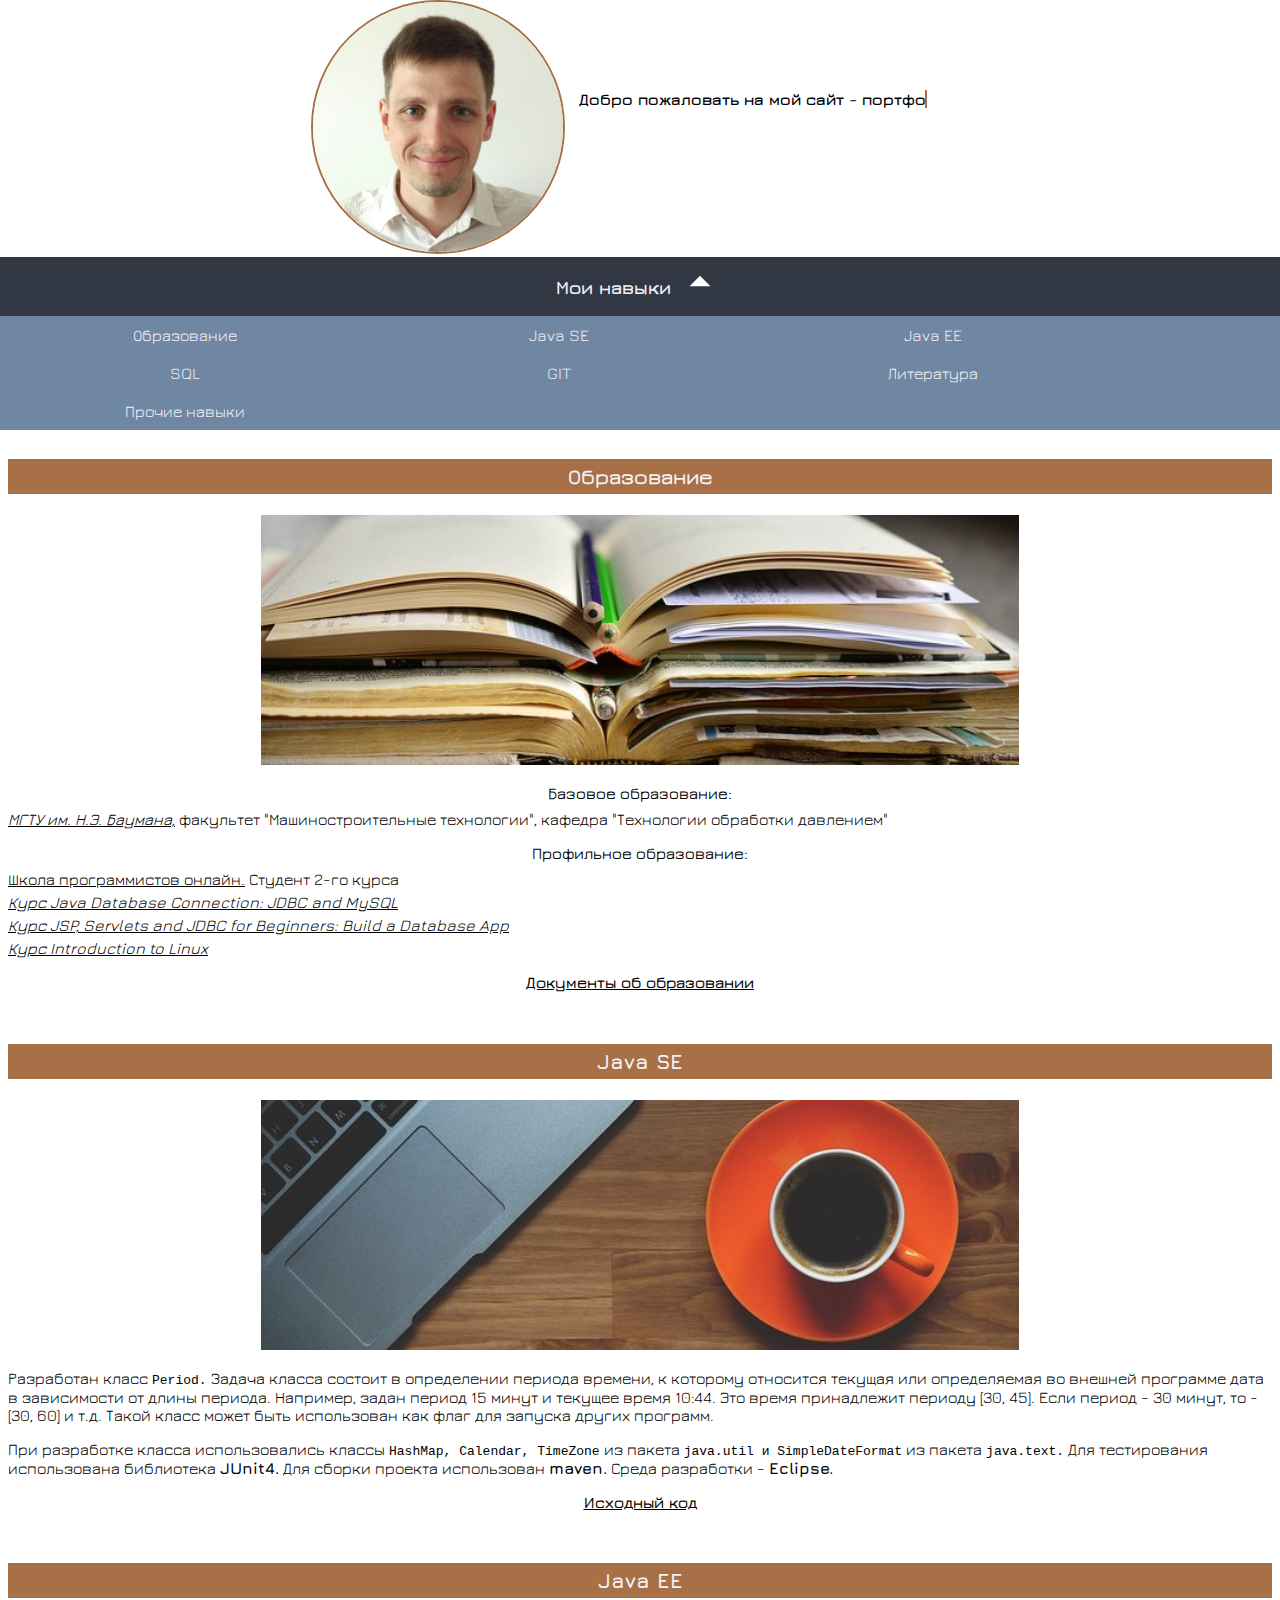
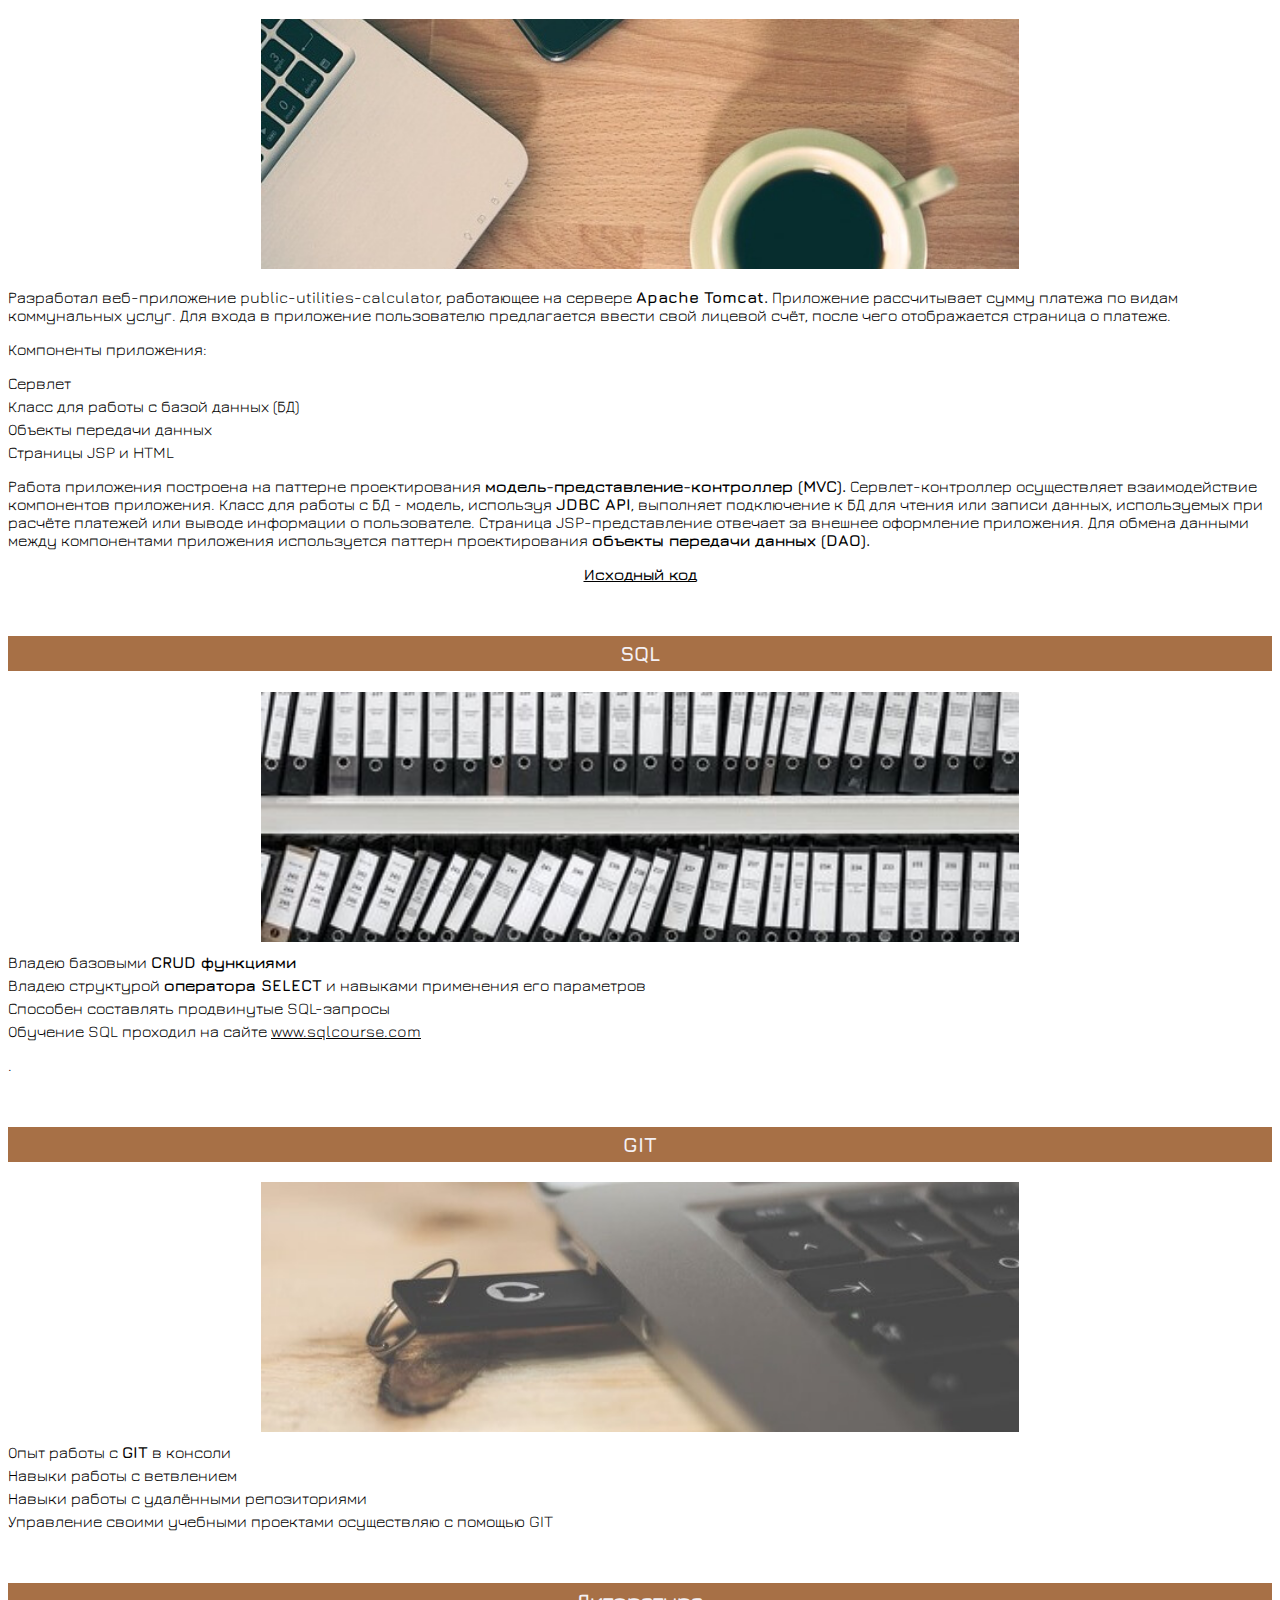
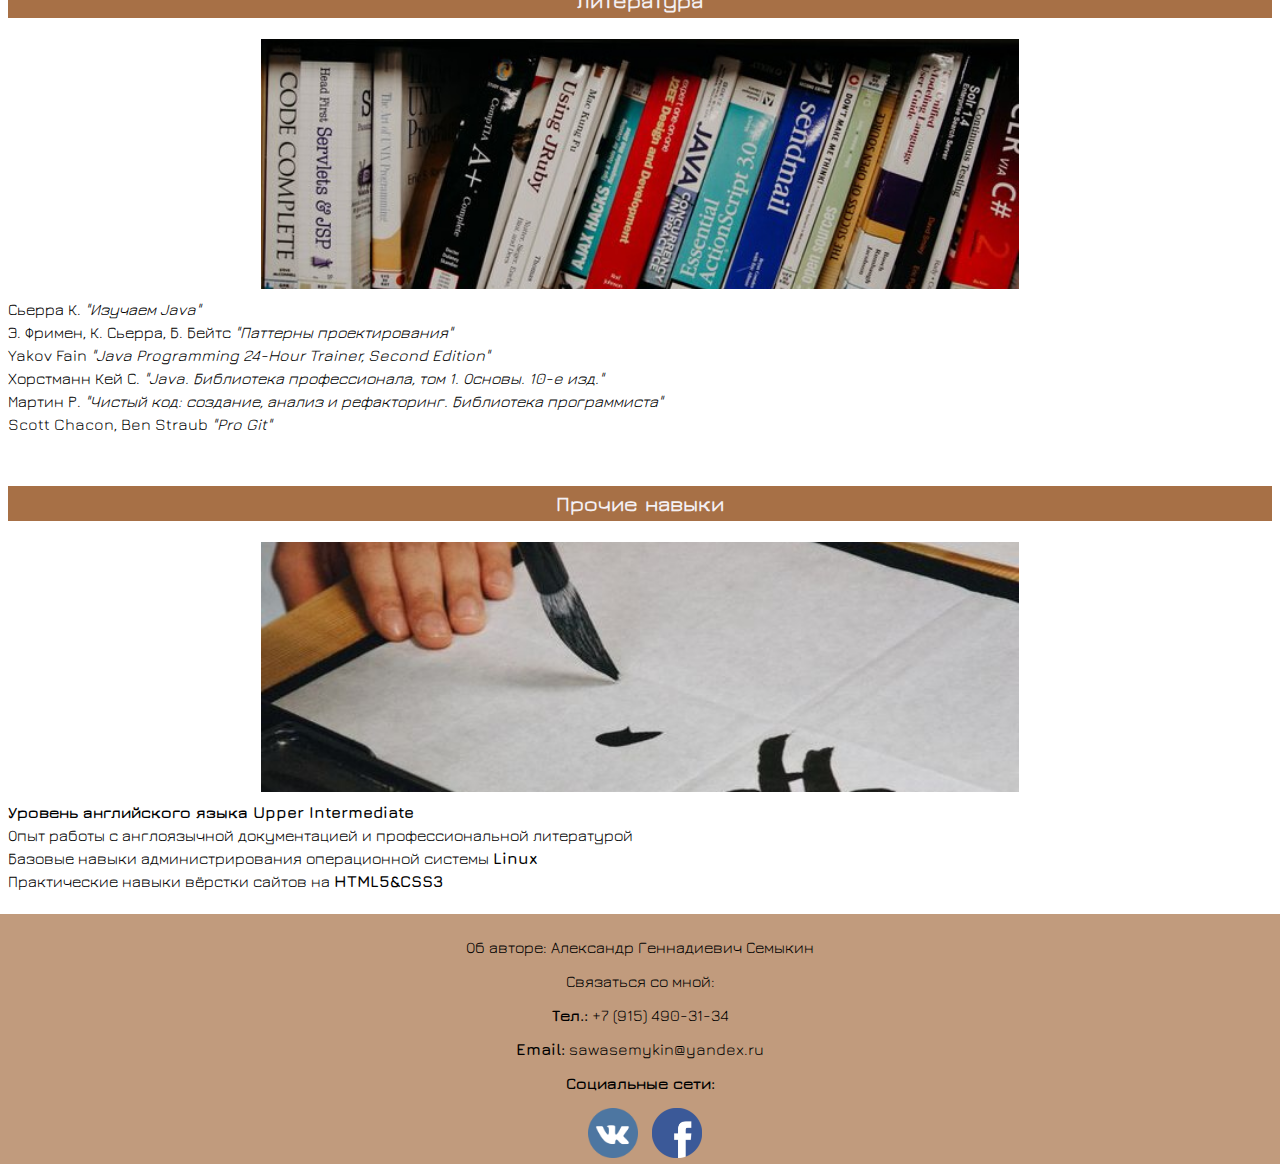
==== index.html @ edc9e71e "initial commit" ====
<!DOCTYPE html>
<html lang="ru">

<head>
    <meta charset="UTF-8">
    <meta name="viewport" content="width=device-width, initial-scale=1.0">
    <meta http-equiv="X-UA-Compatible" content="ie=edge">
    <link rel="stylesheet" href="./css/style.css">
    <link rel="stylesheet" href="./css/typing.css">
    <title>Мой портфолио</title>

</head>

<body>
    <header>
        <img class="avatar" src="./imgs/avatar3.jpg" alt="Мой аватар">
        <div class="css-typing">
            <p>Добро пожаловать на мой сайт - портфолио!</p>
            <p>Меня зовут Александр Семыкин.</p>
            <p>Я java - разработчик.</p>
            <p>Предлагаю ознакомиться с моими навыками.</p>
        </div>
    </header>

    <main>
        <div class="menu-container">
            <div class="btn-container">
                <h3>Мои навыки</h3>
                <div class="skills-btn" id="btn"></div>
            </div>
            <div class="skills-menu" id="menu">
                <ul class="menu-content">
                    <li>
                        <a href="#edu">
                            <div>Образование</div>
                        </a>
                    </li>
                    <li>
                        <a href="#java-se">
                            <div>Java SE</div>
                        </a>
                    </li>
                    <li>
                        <a href="#java-ee">
                            <div>Java EE</div>
                        </a>
                    </li>
                    <li>
                        <a href="#sql">
                            <div>SQL</div>
                        </a>
                    </li>
                    <li>
                        <a href="#git">
                            <div>GIT</div>
                        </a>
                    </li>
                    <li>
                        <a href="#lit">
                            <div>Литература</div>
                        </a>
                    </li>
                    <li>
                        <a href="#other">
                            <div>Прочие навыки</div>
                        </a>
                    </li>
                </ul>
            </div>
        </div>

        <article>
            <header>
                <div id="edu" class="space"></div>
                <h3>Образование</h3>
                <img class="pics" src="./imgs/edu.jpg" alt="">
            </header>
            <p class="subtitle">Базовое образование:</p>
            <ul>
                <li>
                    <cite>
                        <a href="http://www.bmstu.ru/">МГТУ им. Н.Э. Баумана,</a>
                    </cite> факультет "Машиностроительные технологии", кафедра "Технологии обработки давлением" </li>
            </ul>
            <p class="subtitle">Профильное образование:</p>
            <ul>
                <li>
                    <a href="https://informatics.ru/">Школа программистов онлайн.</a> Студент 2-го курса</li>
                <li>
                    <cite>
                        <a href="https://www.udemy.com/how-to-connect-java-jdbc-to-mysql/learn/v4/overview">Курс Java Database Connection: JDBC and MySQL</a>
                    </cite>
                </li>
                <li></li>
                <li>
                    <cite>
                        <a href="https://www.udemy.com/jsp-tutorial/learn/v4/overview">Курс JSP, Servlets and JDBC for Beginners: Build a Database App</a>
                    </cite>
                </li>
                <li></li>
                <li>
                    <cite>
                        <a href="https://www.edx.org/course/introduction-linux-linuxfoundationx-lfs101x-1">Курс Introduction to Linux</a>
                    </cite>
                </li>
            </ul>
            <p class="link-to-src">
                <a href="./sertifs.html">Документы об образовании</a>
            </p>
        </article>
        <article>
            <header>
                <div id="java-se" class="space"></div>
                <h3>Java SE</h3>
                <img class="pics" src="./imgs/java-se.jpg" alt="">
            </header>
            <p>Разработан класс
                <code>Period.</code> Задача класса состоит в определении периода времени, к которому относится текущая или определяемая во внешней
                программе дата в зависимости от длины периода. Например, задан период 15 минут и текущее время 10:44. Это
                время принадлежит периоду [30, 45]. Если период - 30 минут, то - [30, 60] и т.д. Такой класс может быть использован
                как флаг для запуска других программ.
            </p>
            <p>При разработке класса использовались классы
                <code>HashMap, Calendar, TimeZone</code> из пакета
                <code>java.util и SimpleDateFormat</code> из пакета
                <code>java.text.</code> Для тестирования использована библиотека
                <strong>JUnit4.</strong> Для сборки проекта использован
                <strong>maven.</strong> Среда разработки -
                <strong>Eclipse.</strong>
            </p>
            <p class="link-to-src">
                <a href="https://github.com/SawaSemykin/period">Исходный код</a>
            </p>
        </article>
        <article>
            <header>
                <div id="java-ee" class="space"></div>
                <h3>Java EE</h3>
                <img class="pics" src="./imgs/java-ee.jpg" alt="">
            </header>
            <p>Разработал веб-приложение public-utilities-calculator, работающее на сервере
                <strong>Apache Tomcat.</strong> Приложение рассчитывает сумму платежа по видам коммунальных услуг. Для входа в приложение
                пользователю предлагается ввести свой лицевой счёт, после чего отображается страница о платеже.
            </p>
            <p>Компоненты приложения:</p>
            <ul>
                <li>Сервлет</li>
                <li>Класс для работы с базой данных (БД)</li>
                <li>Объекты передачи данных</li>
                <li>Страницы JSP и HTML</li>
            </ul>
            <p>Работа приложения построена на паттерне проектирования
                <strong>модель-представление-контроллер (MVC).</strong> Сервлет-контроллер осуществляет взаимодействие компонентов
                приложения. Класс для работы с БД - модель, используя
                <strong>JDBC API</strong>, выполняет подключение к БД для чтения или записи данных, используемых при расчёте платежей
                или выводе информации о пользователе. Страница JSP-представление отвечает за внешнее оформление приложения.
                Для обмена данными между компонентами приложения используется паттерн проектирования
                <strong>объекты передачи данных (DAO).</strong>
            </p>

            <p class="link-to-src">
                <a href="https://github.com/SawaSemykin/public-utilities-calculator">Исходный код</a>
            </p>
        </article>
        <article>
            <header>
                <div id="sql" class="space"></div>
                <h3>SQL</h3>
                <img class="pics" src="./imgs/sql.jpg" alt="">
            </header>
            <ul>
                <li>Владею базовыми
                    <strong>CRUD функциями</strong>
                </li>
                <li>Владею структурой
                    <strong>оператора SELECT</strong> и навыками применения его параметров</li>
                <li>Способен составлять продвинутые SQL-запросы</li>
                <li>Обучение SQL проходил на сайте
                    <a href="http://www.sqlcourse.com/">www.sqlcourse.com</a>
                </li>
                <li></li>
            </ul>
            <p> .
        </article>
        <article>
            <header>
                <div id="git" class="space"></div>
                <h3>GIT</h3>
                <img class="pics" src="./imgs/git.jpg" alt="">
            </header>
            <ul>
                <li>Опыт работы с
                    <strong>GIT</strong> в консоли</li>
                <li>Навыки работы с ветвлением</li>
                <li>Навыки работы с удалёнными репозиториями</li>
                <li>Управление своими учебными проектами осуществляю с помощью GIT
                </li>
            </ul>
        </article>
        <article>
            <header>
                <div id="lit" class="space"></div>
                <h3>Литература</h3>
                <img class="pics" src="./imgs/lit.jpg" alt="">
            </header>
            <ul>
                <li>
                    Сьерра К.
                    <cite>"Изучаем Java"</cite>
                </li>
                <li>
                    Э. Фримен, К. Сьерра, Б. Бейтс
                    <cite>"Паттерны проектирования"</cite>
                </li>
                <li>
                    Yakov Fain
                    <cite>"Java Programming 24-Hour Trainer, Second Edition"</cite>
                </li>
                <li>
                    Хорстманн Кей С.
                    <cite>"Java. Библиотека профессионала, том 1. Основы. 10-e изд."</cite>
                </li>
                <li>
                    Мартин Р.
                    <cite>"Чистый код: создание, анализ и рефакторинг. Библиотека программиста"</cite>
                </li>
                <li>Scott Chacon, Ben Straub
                    <cite>"Pro Git"</cite>
                </li>
            </ul>
        </article>
        <article>
            <header>
                <div id="other" class="space"></div>
                <h3>Прочие навыки</h3>
                <img class="pics" src="./imgs/other.jpeg" alt="">
            </header>
            <ul>
                <li>
                    <strong>Уровень английского языка Upper Intermediate</strong>
                </li>
                <li>Опыт работы с англоязычной документацией и профессиональной литературой
                </li>
                <li>Базовые навыки администрирования операционной системы
                    <strong>Linux</strong>
                </li>
                <li>Практические навыки вёрстки сайтов на
                    <strong>HTML5&CSS3</strong>
                </li>
                <li></li>
            </ul>
        </article>

    </main>
    <footer>
        <p>Об авторе: Александр Геннадиевич Семыкин</p>
        <p>Связаться со мной:</p>
        <p>
            <b>Тел.:</b> +7 (915) 490-31-34
        </p>
        <p>
            <b>Email:</b> sawasemykin@yandex.ru
        </p>
        <p>
            <b>Социальные сети: </b>
        </p>

        <div class="logo-container">
            <a href="https://vk.com/id6964085">
                <img src="./imgs/logos/vk_logo.png" alt="" class="logo">
            </a>
        </div>
        <div class="logo-container">
            <a href="https://www.facebook.com/alexander.semykin.3">
                <img src="./imgs/logos/facebook_logo.png" alt="" class="logo">
            </a>
        </div>






    </footer>

    <script src="./js/script.js"></script>
</body>

</html>
---- css/style.css ----
/* @import url('https://fonts.googleapis.com/css?family=Caveat'); */

/* @import url('https://fonts.googleapis.com/css?family=Neucha'); */

/* @import url('https://fonts.googleapis.com/css?family=Jura:500'); */

@import url('https://fonts.googleapis.com/css?family=Jura&subset=cyrillic');


body {
    margin: 0;
    font-family: 'Jura', sans-serif;
    /* background: rgb(244, 240, 244,0.4); */
}

.avatar {
    width: 250px;
    height: 250px;
    border-radius: 50%;
    border: rgb(167, 112, 70) 2px solid;
    /* padding: 10px; */
}

header {
    text-align: center;
    /* font-family: 'Caveat', cursive; */
    /* font-family: 'Neucha', cursive; */    
}

header p {
    margin: 5px;
}

main{
    background: rgb(224, 233, 242, 0.6);
}

.skills-menu {
    transition: height .5s;
}

.skills-menu_close {
    height: 0;
    display: none;
}

.skills-btn {
    width: 50px;
    height: 50px;
    background: url("../imgs/arrow_drop_up_white_24px.svg") 50% / cover no-repeat;
    
}
.skills-btn_up {
    width: 50px;
    height: 50px;
    background: url("../imgs/arrow_drop_down_white_24px.svg") 50% / cover no-repeat;
}
.menu-container {
    margin: 0;
    background: rgb(112, 135, 164);
    color: #f4f0f4;
    position: sticky;
    top: 0;
    z-index: 100;
}

.btn-container {
    text-align: center;
    background-color: rgb(49, 56, 68);
}

.btn-container div,
.btn-container h3 {
    display: inline-block;
    vertical-align: top;
}

.menu-content {
    /* list-style: none; */
    margin: 0;
    padding-left: 0;
    /* text-align: center; */
}

.menu-content li {
    display: block;
    text-align: center;
    padding: 5px;
    color: rgb(49, 56, 68);
    transition: 1s;
}

.menu-content li:hover {
    background: rgb(49, 56, 68, 0.8);
    color: #f4f0f4
}

a{
    text-decoration: underline;         
    color: initial;
}
article a:hover {
    background: rgb(49, 56, 68);
    color: #f4f0f4;    
}
a:visited{
    color: initial;
}

.menu-content a {
    text-decoration: none;
    color: #f4f0f4;
}

article {
    padding: 8px;
    /* border-top: rgb(49, 56, 68) 6px solid; */
    position: relative;
    background: white;    
}
article h3 {
    padding: 5px;
    background: rgb(167, 112, 70);
    text-align: center;
    font-size: 1.3rem;
    /* color: rgb(49, 49, 49); */
    color: #f4f0f4;  
}
article ul {
    padding-left: 0;
    margin-top: 8px;
}
article li {
    display: block;
    margin: 5px auto;
}
.subtitle{
    text-align: center;
    margin-bottom: 5px;
    font-weight: 500;

}

.link-to-src {
    text-align: center;    
    font-weight: 600;   
}
.link-to-src a{
    padding: 5px;
}

.space {
    position: absolute;
    top: -261px;
}

.sertifs{
    text-align: center;
}
.sertifs-item{
    width: 95%;
    margin-top: 3%;
    border-radius: 6px;    
}
.pics{
    width: 90%;    
}
   
footer {
    padding: 8px;
    background: rgba(167, 112, 70, 0.702);
    text-align: center;
}
.logo-container{
    display: inline-block;
    vertical-align: middle;
    width: 50px;
    height: 50px;  
    padding-left: 10px;  
    
}
.logo{
    width: 50px;
    height: 50px;
    object-fit: contain;    
}

@media (min-width: 768px) {
    header p{
        margin: 10px;
    }
    header h2 {
        display: inline-block;
        vertical-align: top;
        width: 350px;
        padding: 40px;
    }
    .menu-content li {
        display: inline-block;
        width: 350px;
        padding: 10px;
    }
    .space {
        top: -217px;
    }    
    .pics{
        width: 60%;
        height: 250px;
        object-fit: cover;
    }
}

@media (min-width: 1366px) { 
    main{
        padding-bottom: 1.5%;
    }      
    header h2 {
        width: 700px;
        padding: 10px;
    }
    header p {
        margin: 15px;
    }
    .btn-container h3{
        font-size: 1.5rem;
    }
    .menu-content li {
        width: 400px;
        padding: 10px;
        border-radius: 7px;
        font-size: 1.3rem;
    }   
    .space {
        top: -179px;
    }
    article{
        width: 70%;
        padding: 20px;
        margin: 3% auto;
        /* margin-bottom: 0;         */
        /* border: rgb(49, 56, 68) 3px dashed; */
        box-shadow: 0 9px 54px rgb(112, 135, 164);
        border-radius: 12px;
        font-size: 1.3rem;      
    }
    article h3 {
        padding: 15px;        
        font-size: 1.5rem;
        border-radius: 6px;          
    }
    .skills-btn{
        margin-top: 12px;
    }
    .skills-btn_up{
        margin-top: 12px;
    }
    .pics{        
        height: 320px;
        border-radius: 20px;        
        border: rgb(167, 112, 70) 3px solid;
    }   
}
---- css/typing.css ----
.css-typing {
    width: 320px;
    margin: auto;    
}

.css-typing p {
    border-right: .15em solid rgb(167, 112, 70);
    text-align: center;
    /* font-family: "Courier"; */
    font-size: 14px;
    font-weight: 700;
    white-space: nowrap;
    overflow: hidden;
}

.css-typing p:nth-child(1) {
    width: 21.6em;
    animation: type 1.59s steps(40, end);
    animation-fill-mode: forwards;
}

.css-typing p:nth-child(2) {
    width: 15.7em;
    opacity: 0;

    animation: type2 1.15s steps(40, end);

    animation-delay: 1.59s;

    animation-fill-mode: forwards;
}

.css-typing p:nth-child(3) {
    width: 10.2em;
    opacity: 0;

    animation: type2 0.75s steps(40, end);

    animation-delay: 2.74s;

    animation-fill-mode: forwards;
}

.css-typing p:nth-child(4) {
    width: 21.75em;
    opacity: 0;    
    animation: type3 1.6s steps(40, end), blink .5s step-end infinite alternate;
    animation-delay: 3.49s;    
    animation-fill-mode: forwards;
}

@keyframes type {
    0% {
        width: 0;
    }
    99.9% {
        border-right: .15em solid rgb(167, 112, 70);
    }
    100% {
        border: none;
    }
}

@keyframes type2 {
    0% {
        width: 0;
    }
    1% {
        opacity: 1;
    }
    99.9% {
        border-right: .15em solid rgb(167, 112, 70);
    }
    100% {
        opacity: 1;
        border: none;
    }
}

@keyframes type3 {
    0% {
        width: 0;
    }
    1% {
        opacity: 1;
    }
    100% {
        opacity: 1;
    }
}

@keyframes blink {
    50% {
        border-color: transparent;
    }
}

@media (min-width: 768px) {    
    .css-typing{
        display: inline-block;
        vertical-align: top;
        padding-top: 80px;
        width: 400px;
    }
    .css-typing p{
        font-size: 16px;
    }    
}

@media (min-width: 1366px) {          
    .css-typing {
        width: 450px;
        padding-top: 48px;
        display: inline-block;
    }
    .css-typing p{
        font-size: 20px;
    }   
}
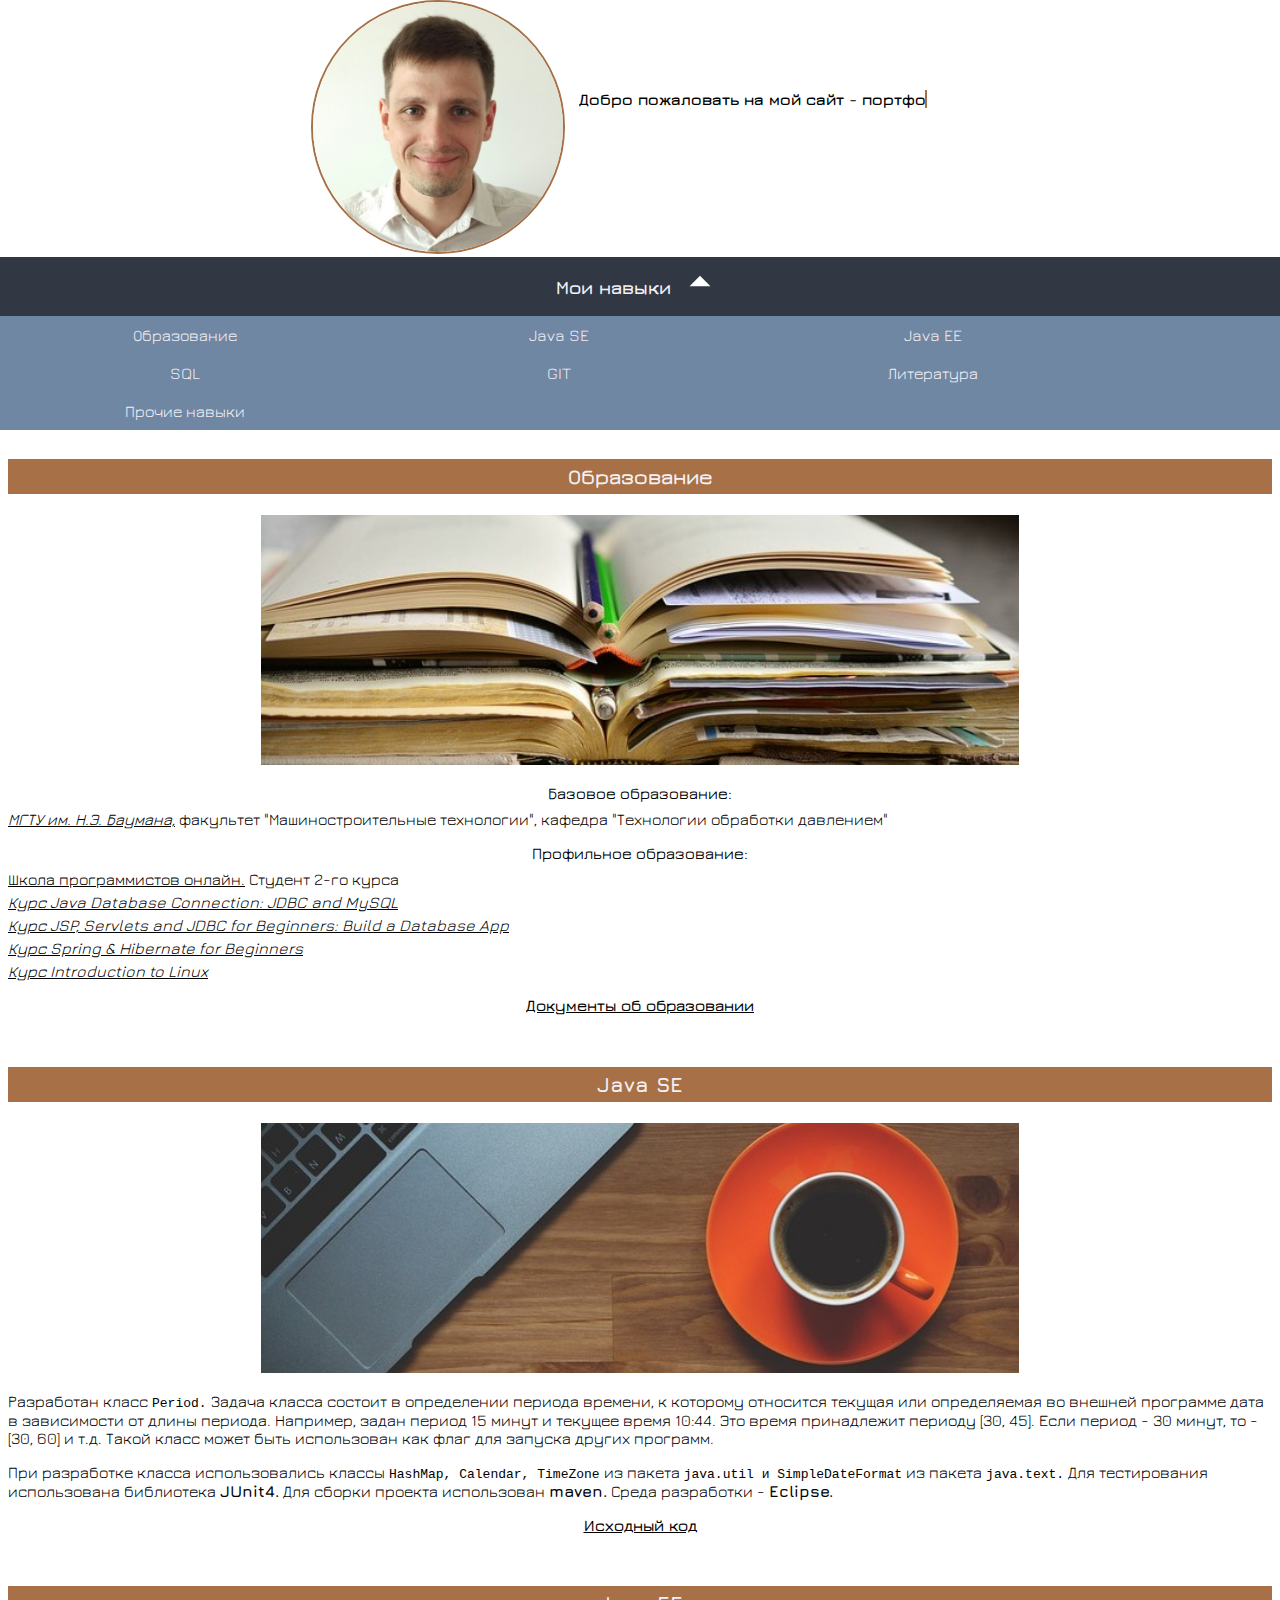
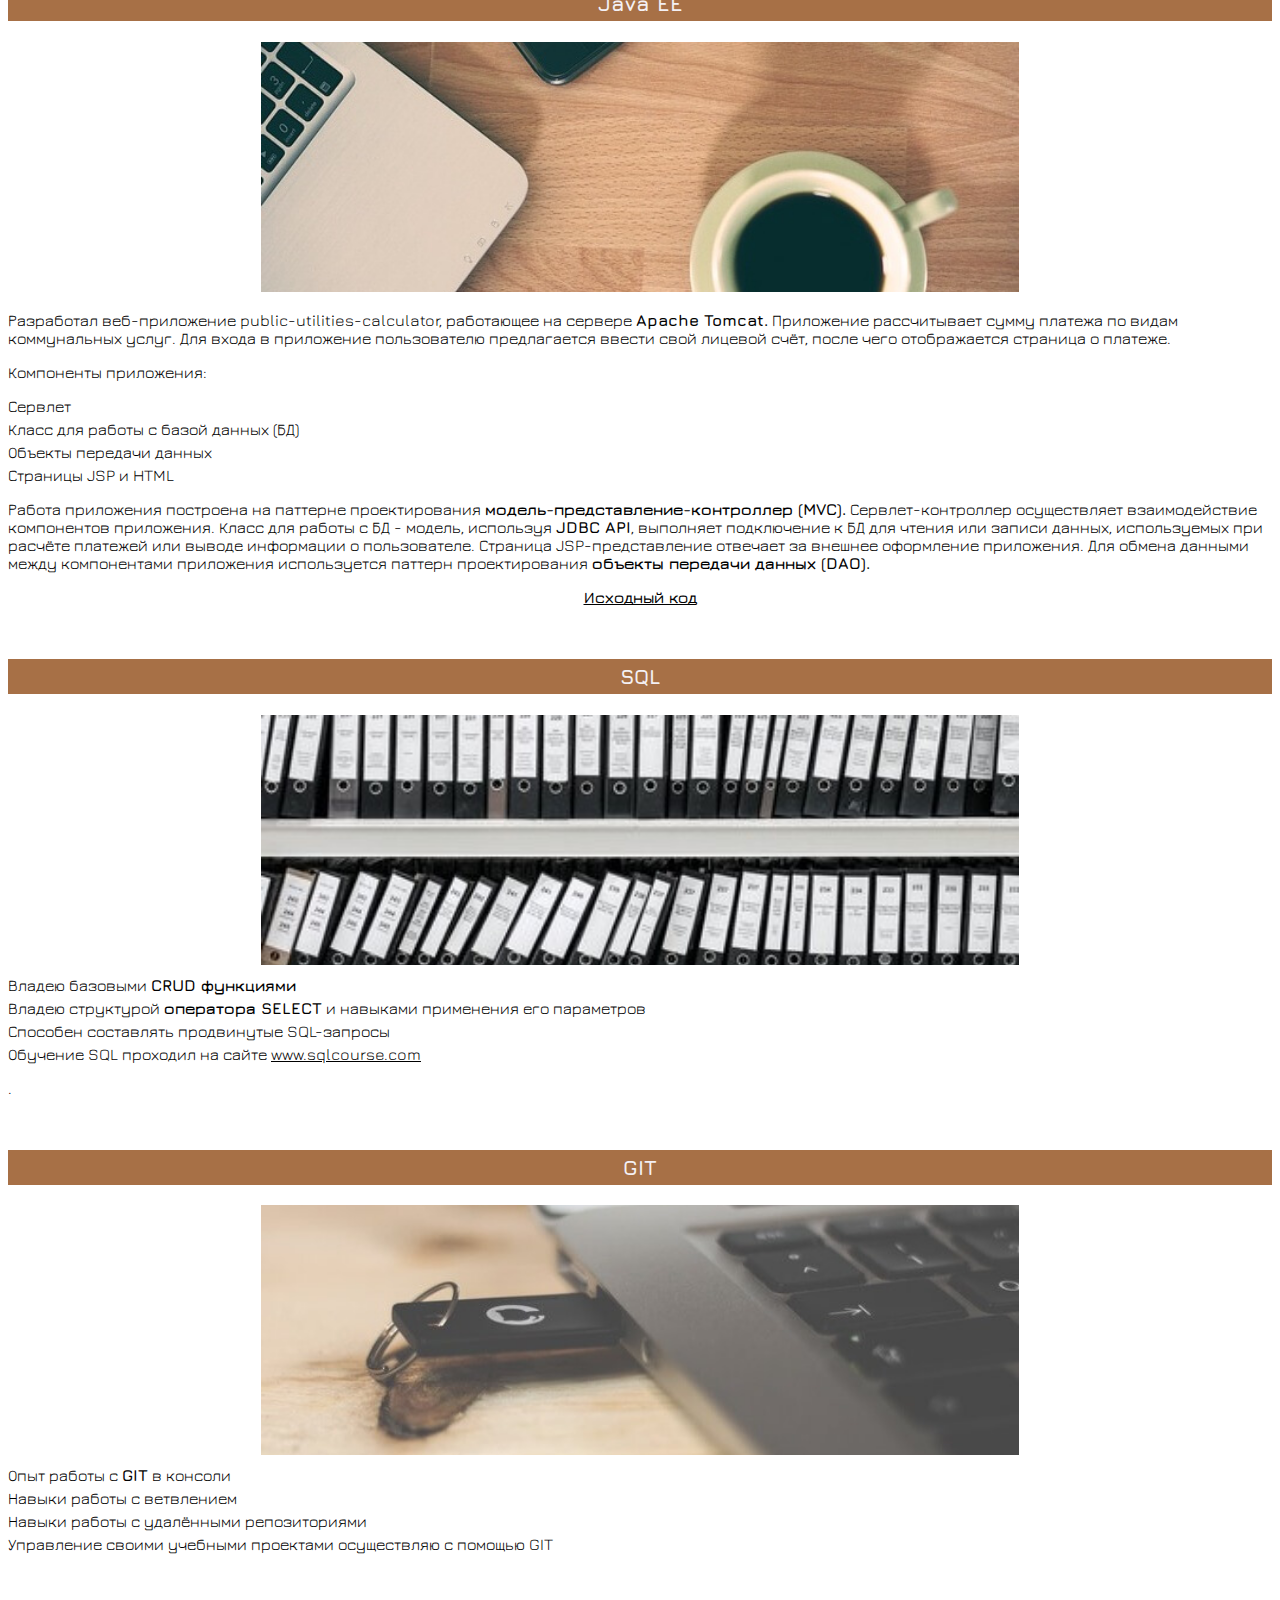
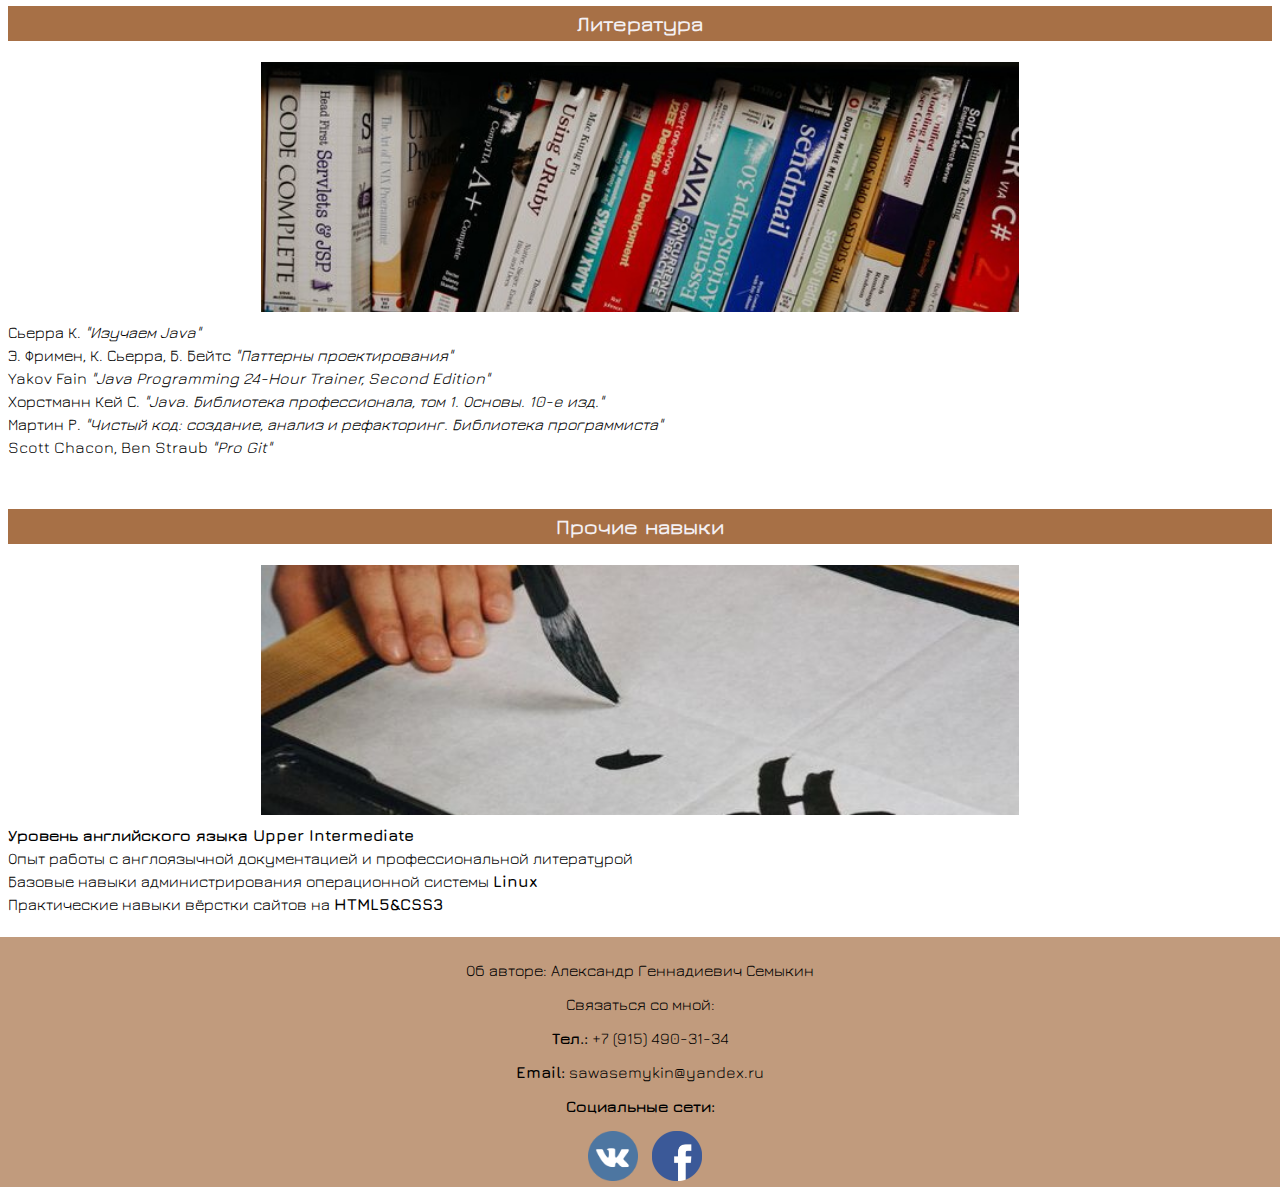
==== commit 15fde90c: "Adding Spring&Hibernate certificate of completion" ====
--- a/index.html
+++ b/index.html
@@ -95,6 +95,11 @@
                 <li>
                     <cite>
                         <a href="https://www.udemy.com/jsp-tutorial/learn/v4/overview">Курс JSP, Servlets and JDBC for Beginners: Build a Database App</a>
+                    </cite>
+                </li>
+                <li>
+                    <cite>
+                        <a href="https://www.udemy.com/spring-hibernate-tutorial/">Курс Spring & Hibernate for Beginners</a>
                     </cite>
                 </li>
                 <li></li>
